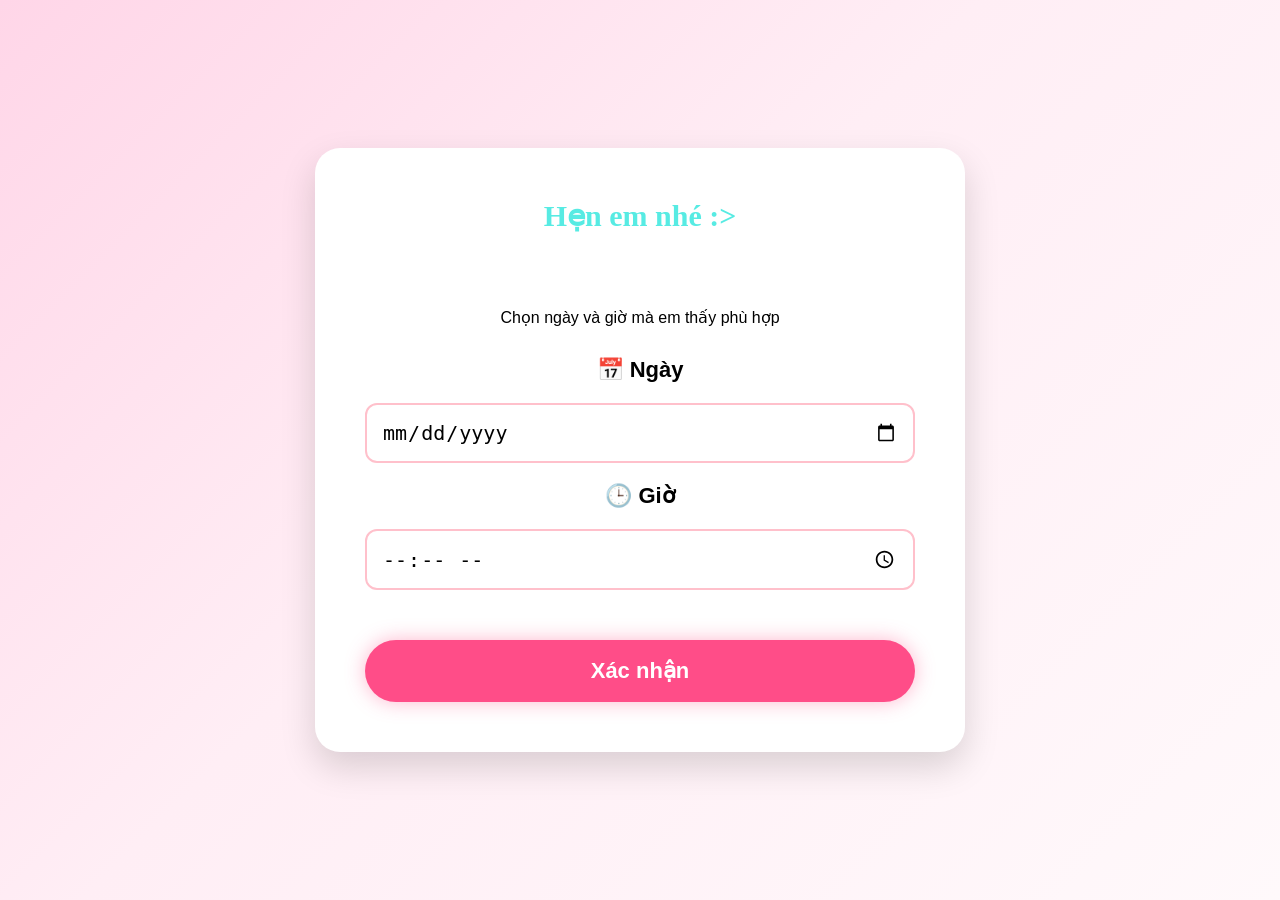
==== date.html @ eea745cb "Add initial project files including HTML, CSS, JavaScript, and audio assets for the LoveProject" ====
<!DOCTYPE html>
<html lang="vi">
    <head>
        <meta charset="utf-8">
        <meta name="viewport" content="width=device-width, initial-scale=1.0">
        <title>Chọn thời gian</title>
        <link rel="stylesheet" href="css/style.css">
    </head>
    <body>
        <div class="dateBox">
            <h1>Hẹn em nhé :></h1>
            <p>Chọn ngày và giờ mà em thấy phù hợp</p>
            <div class="form">
                <label>📅 Ngày</label>
                <input type="date" id="date">
                <label>🕒 Giờ</label>
                <input type="time" id="time">
                <button id="confirmBtn">Xác nhận</button>
            </div>
        </div>
        <script scr="js/date.js"></script>
    </body>
</html>
---- css/style.css ----
*{
    margin:0;
    padding:0;
    box-sizing:border-box;
}
body{
    height:100vh;
    display:flex;
    justify-content:center;
    align-items:center;
    background:linear-gradient(
        135deg,
        #ffd6e8 0%,
        #ffeef5 45%,
        #fff9fb 100%
    );
    overflow:hidden;
    font-family:"Poppins", sans-serif;
}
.container{
    width:700px;
    max-width:90%;
    padding:50px;
    background:rgba(255,255,255,.7);
    backdrop-filter:blur(10px);
    border-radius:30px;
    box-shadow:
      0 15px 40px
      rgba(0,0,0,.15);
    text-align:center;
    z-index:2;
    .fadeOut{
        animation:fadeOut .8s forwards;
    }
    @keyframes fadeOut{
        to{
            opacity:0;
            transform:scale(.9);
        }
    }
}
h1{
    font-family:"Pacifico",cursive;
    font-size:80px;
    margin-bottom:20px;
}
h1{
    font-size:30px;
    height:90px;
    color:#ff2e63;
}
button{
    margin-top:30px;
    padding:18px 45px;
    font-size:22px;
    font-weight:bold;
    border:none;
    border-radius:50px;
    background:#ff4d88;
    color:white;
    cursor:pointer;
    transition:.35s;
    box-shadow:
      0 0 20px
      rgba(255,77,136,.4);
}
button:hover{
    transform:scale(1.08);
    box-shadow:
      0 0 40px
      rgba(255,77,136,.8);
    background:#ff0066;
}
.heart{
    position:fixed;
    top:-50px;
    pointer-events:none;
    animation:fall linear forwards;
}
@keyframes fall{
    0%{
        transform:translateY(0) rotate(0deg);
        opacity:1;
    }
    100%{
        transform:translateY(110vh) rotate(360deg);
        opacity:0;
    }
}
.question-box{
    width:700px;
    max-width:90%;
    margin:auto;
    margin-top:180px;
    text-align:center;
}
.question-box h1{
    font-size:42px;
    color:#e784b2;
    margin-bottom:60px;
}
.buttons{
    display:flex;
    justify-content:center;
    gap:50px;
}
.buttons button{
    width:160px;
    height:60px;
    font-size:22px;
    border:none;
    border-radius:50px;
    cursor:pointer;
}
#yesBtn:hover{
    transform:scale(1.1);
}
#noBtn{
    background:#cccccc;
}
.dateBox{
    width:650px;
    max-width:90%;
    margin:100px auto;
    padding:50px;
    background:white;
    border-radius:25px;
    box-shadow: 0 15px 35px rgba(0,0,0,.15);
    text-align:center;
}
.dateBox h1{
    color:#57ebe3;
    margin-bottom:20px;
}
.form{
    display:flex;
    flex-direction:column;
    gap:20px;
    margin-top:30px;
}
.form label{
    font-size:22px;
    font-weight:bold;
}
.form input{
    padding:15px;
    font-size:20px;
    border-radius:12px;
    border:2px solid pink;
}
.successBox{
    width:700px;
    max-width:90%;
    margin:100px auto;
    padding:50px;
    background:white;
    border-radius:25px;
    text-align:center;
    box-shadow:0 15px 40px rgba(0,0,0,.15);
}
.successBox h1{
    color:#f81808;
    margin-bottom:20px;
}
.successBox h2{
    margin-top:40px;
    color:#ff92de;
}
.result{
    margin:40px 0;
    text-align:left;
    font-size:24px;
    line-height:60px;
}
.result span{
    color:#a13434;
    font-weight:bold;
}
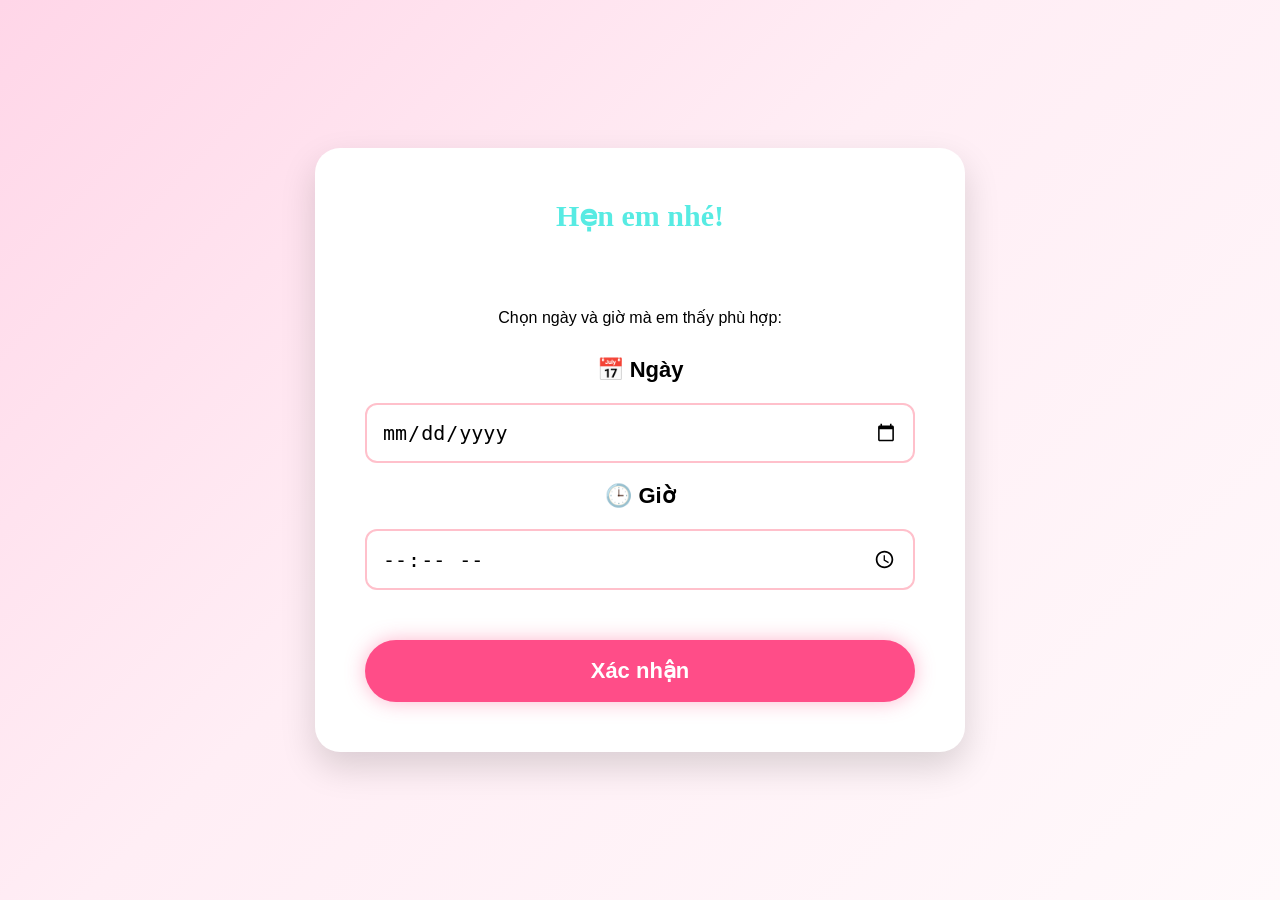
==== commit eb1adc99: "Fix HTML syntax and update heading text" ====
--- a/date.html
+++ b/date.html
@@ -8,8 +8,8 @@
     </head>
     <body>
         <div class="dateBox">
-            <h1>Hẹn em nhé :></h1>
-            <p>Chọn ngày và giờ mà em thấy phù hợp</p>
+            <h1>Hẹn em nhé!</h1>
+            <p>Chọn ngày và giờ mà em thấy phù hợp:</p>
             <div class="form">
                 <label>📅 Ngày</label>
                 <input type="date" id="date">
@@ -18,6 +18,6 @@
                 <button id="confirmBtn">Xác nhận</button>
             </div>
         </div>
-        <script scr="js/date.js"></script>
+        <script src="js/date.js"></script>
     </body>
-</html>+</html>
